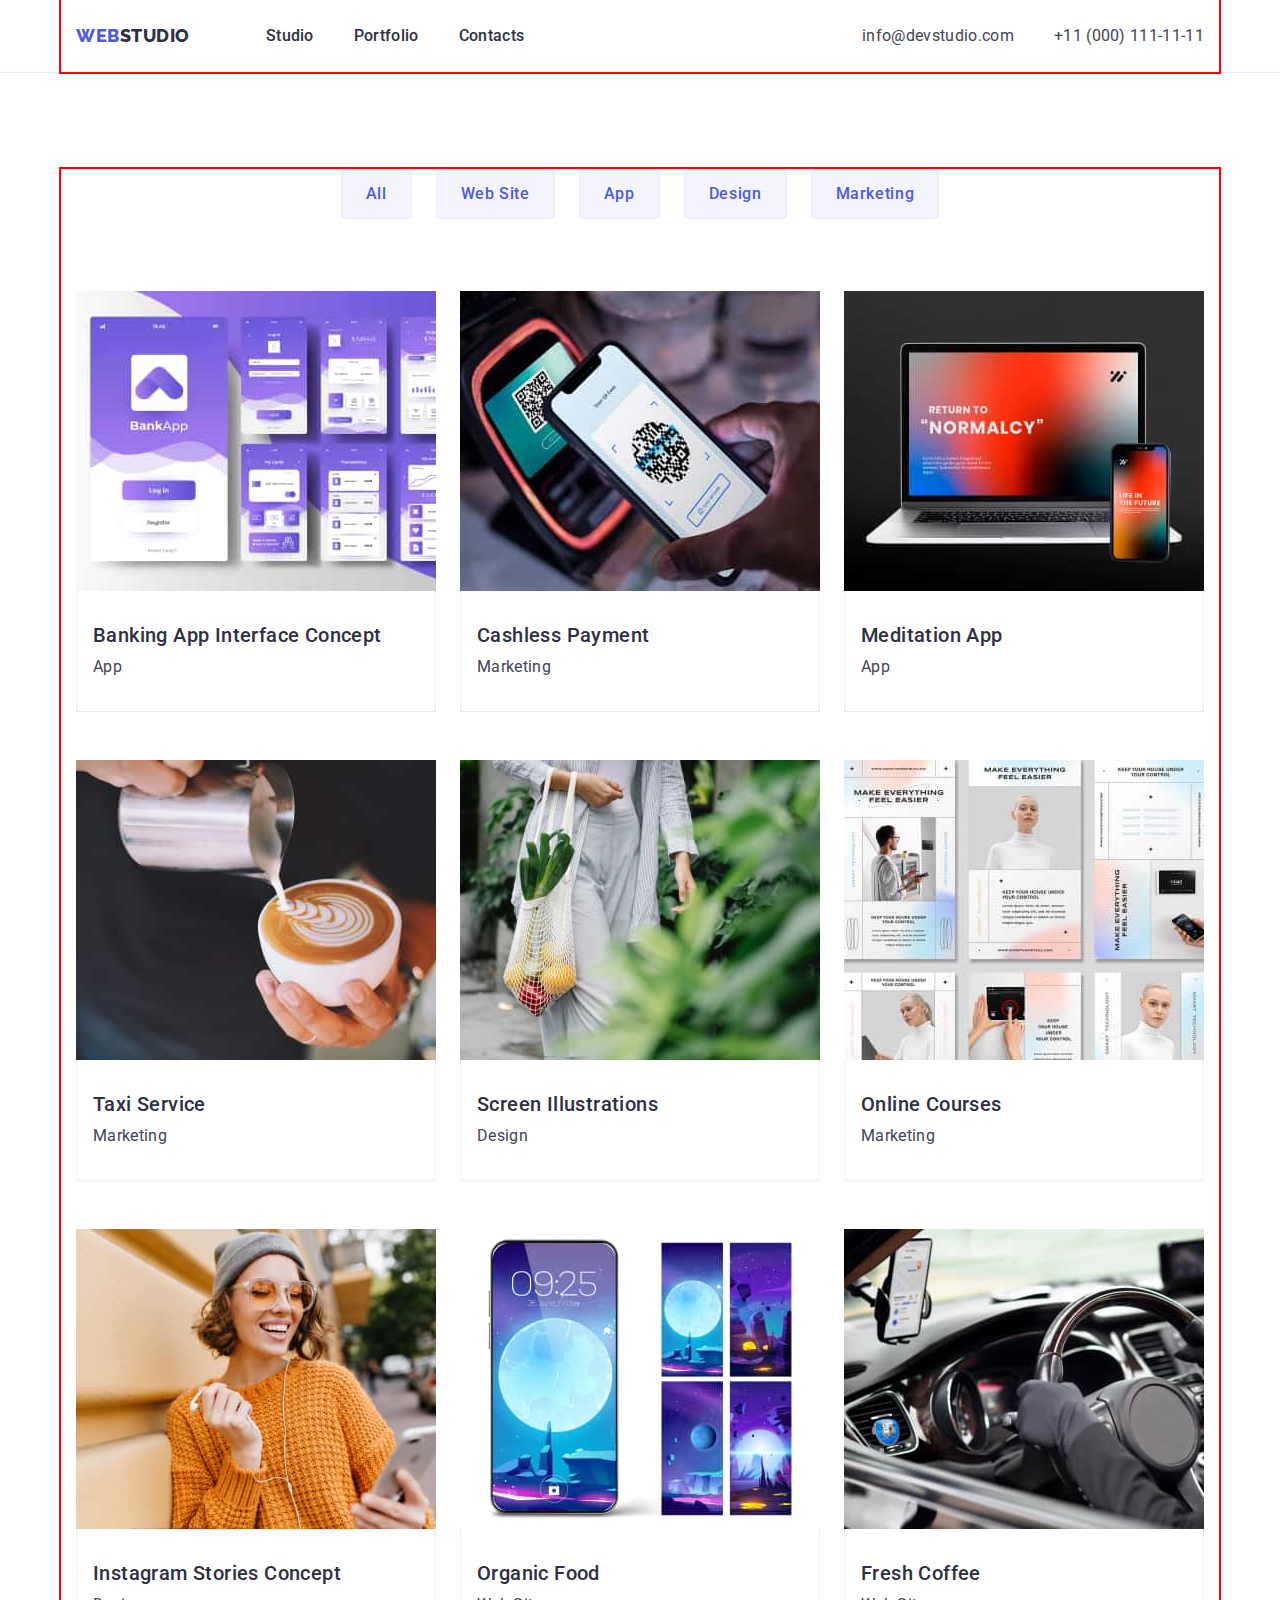
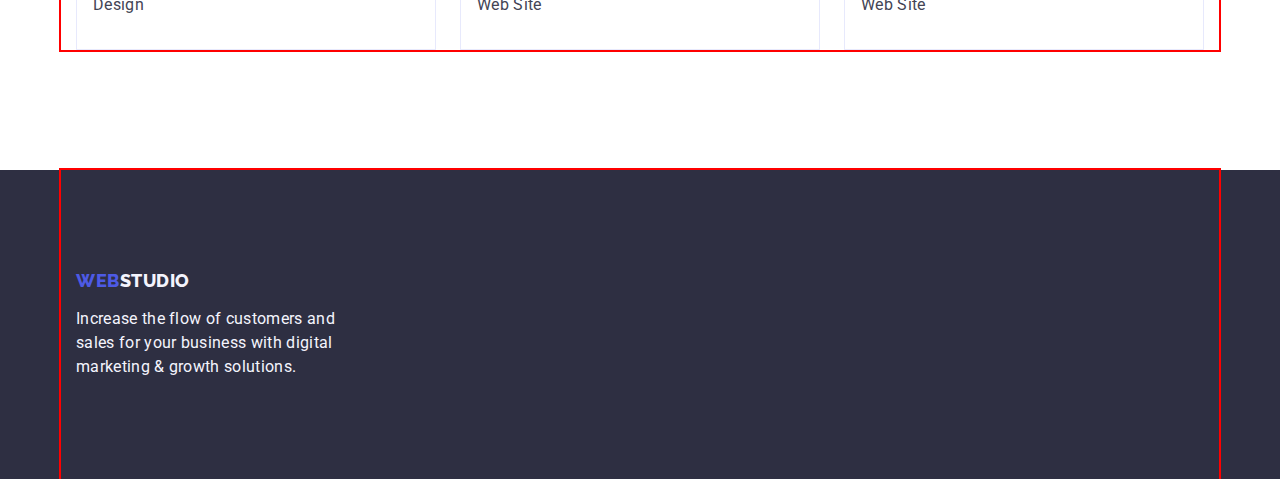
==== portfolio.html @ a3f8480d "1st-try-hw" ====
<!DOCTYPE html>
<html lang="en">
  <head>
    <meta charset="UTF-8" />
    <meta http-equiv="X-UA-Compatible" content="IE=edge" />
    <meta name="viewport" content="width=device-width, initial-scale=1.0" />
    <title>WebStudio</title>
    <link rel="preconnect" href="https://fonts.googleapis.com" />
    <link rel="preconnect" href="https://fonts.gstatic.com" crossorigin />
    <link
      href="https://fonts.googleapis.com/css2?family=Raleway:wght@800&family=Roboto:wght@400;500;700;900&display=swap"
      rel="stylesheet"
    />
    <link
      href="
https://cdn.jsdelivr.net/npm/modern-normalize@1.1.0/modern-normalize.min.css
"
      rel="stylesheet"
    />
    <link rel="stylesheet" href="./css/styles.css" />
  </head>
  <body>
    <header class="page-head">
      <!-- Navigation panel -->
      <div class="header-container container">
        <a class="link logo header-link-size" href="./index.html"
          >Web<span class="second-header-logo">Studio</span></a
        >
        <nav class="page-nav">
          <ul class="list menu">
            <li class="menu-item">
              <a class="link menu-link header-link-size" href="./index.html"
                >Studio</a
              >
            </li>
            <li class="menu-item">
              <a class="link menu-link header-link-size" href="./portfolio.html"
                >Portfolio</a
              >
            </li>
            <li class="menu-item">
              <a class="link menu-link header-link-size" href="">Contacts</a>
            </li>
          </ul>
        </nav>
        <!-- Contacts panel -->
        <address class="contacts">
          <ul class="list contact-list">
            <li class="contact-item">
              <a
                class="link link-address header-link-size"
                href="mailto:info@devstudio.com"
                >info@devstudio.com</a
              >
            </li>
            <li class="contact-item">
              <a
                class="link link-address header-link-size"
                href="tel:+110001111111"
                >+11 (000) 111-11-11</a
              >
            </li>
          </ul>
        </address>
      </div>
    </header>
    <main>
      <!-- Site filter section -->
      <section class="portfolio-section">
        <div class="container">
          <h1 class="main-title visually-hidden">Buttons</h1>
          <ul class="list filter-list">
            <li class="filter-item">
              <button class="filter-button" type="button">All</button>
            </li>
            <li class="filter-item">
              <button class="filter-button" type="button">Web Site</button>
            </li>
            <li class="filter-item">
              <button class="filter-button" type="button">App</button>
            </li>
            <li class="filter-item">
              <button class="filter-button" type="button">Design</button>
            </li>
            <li class="filter-item">
              <button class="filter-button" type="button">Marketing</button>
            </li>
          </ul>
          <!-- Advantages Section -->
          <ul class="list portfolio-card">
            <li>
              <a class="link card" href=""
                ><img
                  src="./images/portfolio/img-1.jpg"
                  alt="Bank app"
                  width="360"
                  height="300"
                />
                <div class="portfolio-card-content">
                  <h2 class="title">Banking App Interface Concept</h2>
                  <p class="uppertitle">App</p>
                </div></a
              >
            </li>
            <li>
              <a class="link" href=""
                ><img
                  src="./images/portfolio/img-2.jpg"
                  alt="Payment"
                  width="360"
                  height="300"
                />
                <div class="portfolio-card-content">
                  <h2 class="title">Cashless Payment</h2>
                  <p class="uppertitle">Marketing</p>
                </div></a
              >
            </li>
            <li>
              <a class="link" href=""
                ><img
                  src="./images/portfolio/img-3.jpg"
                  alt="Meditation"
                  width="360"
                  height="300"
                />
                <div class="portfolio-card-content">
                  <h2 class="title">Meditation App</h2>
                  <p class="uppertitle">App</p>
                </div></a
              >
            </li>
            <li>
              <a class="link" href=""
                ><img
                  src="./images/portfolio/img-4.jpg"
                  alt="Marketing"
                  width="360"
                  height="300"
                />
                <div class="portfolio-card-content">
                  <h2 class="title">Taxi Service</h2>
                  <p class="uppertitle">Marketing</p>
                </div></a
              >
            </li>
            <li>
              <a class="link" href=""
                ><img
                  src="./images/portfolio/img-5.jpg"
                  alt="Illustrations"
                  width="360"
                  height="300"
                />
                <div class="portfolio-card-content">
                  <h2 class="title">Screen Illustrations</h2>
                  <p class="uppertitle">Design</p>
                </div></a
              >
            </li>
            <li>
              <a class="link" href=""
                ><img
                  src="./images/portfolio/img-6.jpg"
                  alt="Online Courses"
                  width="360"
                  height="300"
                />
                <div class="portfolio-card-content">
                  <h2 class="title">Online Courses</h2>
                  <p class="uppertitle">Marketing</p>
                </div></a
              >
            </li>
            <li>
              <a class="link" href=""
                ><img
                  src="./images/portfolio/img-7.jpg"
                  alt="Instagram"
                  width="360"
                  height="300"
                />
                <div class="portfolio-card-content">
                  <h2 class="title">Instagram Stories Concept</h2>
                  <p class="uppertitle">Design</p>
                </div></a
              >
            </li>
            <li>
              <a class="link" href=""
                ><img
                  src="./images/portfolio/img-8.jpg"
                  alt="Organic food"
                  width="360"
                  height="300"
                />
                <div class="portfolio-card-content">
                  <h2 class="title">Organic Food</h2>
                  <p class="uppertitle">Web Site</p>
                </div></a
              >
            </li>
            <li>
              <a class="link" href=""
                ><img
                  src="./images/portfolio/img-9.jpg"
                  alt="Fresh Coffee"
                  width="360"
                  height="300"
                />
                <div class="portfolio-card-content">
                  <h2 class="title">Fresh Coffee</h2>
                  <p class="uppertitle">Web Site</p>
                </div></a
              >
            </li>
          </ul>
        </div>
      </section>
    </main>
    <footer class="footer">
      <div class="container footer-cntnr">
        <a class="link logo footer-logo-position" href="./index.html"
          >Web<span class="second-footer-logo">Studio</span></a
        >
        <p class="footer-comments">
          Increase the flow of customers and sales for your business with
          digital marketing & growth solutions.
        </p>
      </div>
    </footer>
  </body>
</html>
---- css/styles.css ----
:root {
  /* Fonts */
  --primery-font: "Roboto", sans-serif;
  --secondary-font: "Raleway", sans-serif;
  /* Color */
  --main-txt-clr: #2e2f42;
  --secondary-txt-clr: #434455;
  --light-txt-clr: #f4f4fd;
  --teamcard-bg-clr: #f4f4fd;
  --main-bg-clr: #ffffff;
  --secondary-bg-clr: #2e2f42;
  --accent-color: #404bbf;
  --active-btn-clr: #4d5ae5;
  --border-header-clr: #e7e9fc;

  /* Others */
}
/* ====BASE STYLES==== */
h1,
h2,
h3,
p {
  margin-top: 0;
  margin-bottom: 0;
}
ul {
  margin-top: 0;
  margin-bottom: 0;
  padding-left: 0;
}
img {
  display: block;
  max-width: 100%;
  height: auto;
}
button {
  cursor: pointer;
}
.list {
  list-style: none;
  margin: 0;
  padding: 0;
}
.link {
  text-decoration: none;
}
/* ====/BASE STYLES==== */
.visually-hidden {
  position: absolute;
  width: 1px;
  height: 1px;
  margin: -1px;
  border: 0;
  padding: 0;

  white-space: nowrap;
  clip-path: inset(100%);
  clip: rect(0 0 0 0);
  overflow: hidden;
}

.container {
  max-width: 1158px;
  padding: 0 15px;
  margin: 0 auto;
  outline: 2px solid red;
}
/* Common */
body {
  font-size: 16px;
  font-family: var(--primery-font);
  font-weight: 400;
  line-height: 1.5;
  letter-spacing: 0.02em;
  color: var(--secondary-txt-clr);
  background-color: var(--main-bg-clr);
}
.main-title {
  font-weight: 700;
  font-size: 36px;
  line-height: 1.11;
  text-align: center;
  text-transform: capitalize;
  letter-spacing: 0.02em;
  color: var(--main-txt-clr);
}
.title {
  font-weight: 500;
  font-size: 20px;
  line-height: 1.2;
  letter-spacing: 0.02em;
  color: var(--main-txt-clr);
}
.uppertitle {
  font-size: 16px;
  line-height: 1.5;
  letter-spacing: 0.02em;
  color: var(--secondary-txt-clr);
}

/* HEADER */

.header-container {
  display: flex;
  align-items: center;
}
.header-link-size {
  padding-top: 24px;
  padding-bottom: 24px;
}
.page-head {
  border-bottom: 1px solid var(--border-header-clr);
}

/* Navigation panel */
.logo {
  font-family: var(--secondary-font);
  font-weight: 800;
  font-size: 18px;
  line-height: 1.17;
  letter-spacing: 0.03em;
  text-transform: uppercase;
  color: var(--active-btn-clr);
  margin-right: 76px;
}
.second-header-logo {
  color: var(--main-txt-clr);
}
.menu {
  display: flex;
  flex-direction: row;
}
.menu-item:not(:last-child) {
  margin-right: 40px;
}
.menu-link {
  display: block;
  font-weight: 500;
  font-size: 16px;
  line-height: 1.5;
  letter-spacing: 0.02em;
  color: var(--main-txt-clr);
}
.menu-link:hover,
.menu-link:focus {
  color: var(--accent-color);
}
.page-nav {
  margin-right: auto;
}
/* Contacts panel */
.contacts {
  font-style: normal;
}
.contact-list {
  display: flex;
}
.contact-item:not(:last-child) {
  margin-right: 40px;
}
.link-address {
  display: block;
  font-weight: 400;
  font-size: 16px;
  line-height: 1.5;
  letter-spacing: 0.02em;
  color: var(--secondary-txt-clr);
}
.link-address:hover,
.link-address:focus {
  color: var(--accent-color);
}
/* HERO SECTION */

.hero {
  padding-top: 188px;
  padding-bottom: 188px;
  background: var(--secondary-bg-clr);
}
.modal-btn {
  display: block;
  padding: 16px 32px;
  margin-left: auto;
  margin-right: auto;
  font-family: inherit;
  font-weight: 500;
  font-size: 16px;
  line-height: 1.5;
  letter-spacing: 0.04em;
  color: var(--main-bg-clr);
  background: var(--active-btn-clr);
  cursor: pointer;

  box-shadow: 0px 4px 4px rgba(0, 0, 0, 0.15);
  border-radius: 4px;
}
.modal-btn:hover,
.modal-btn:focus {
  background: var(--accent-color);
}
.hero-title {
  margin-right: auto;
  margin-left: auto;
  margin-bottom: 48px;
  width: 496px;
  font-weight: 700;
  font-size: 56px;
  line-height: 1.07;
  text-align: center;
  letter-spacing: 0.02em;
  color: var(--main-bg-clr);
}

/* SECOND SECTION */

.second-section {
  padding-top: 120px;
  padding-bottom: 120px;
}
.second-section-cntnr {
  display: flex;
}
.second-section-list {
  width: 264px;
}
.second-section-list:not(:last-child) {
  margin-right: 24px;
}
.second-section-list {
}
.title-position {
  margin-bottom: 8px;
}
.uppertitle {
}

/* THIRD SECTION */

.third-section {
  padding-bottom: 120px;
}
.main-title-position {
  margin-bottom: 72px;
}
.third-section-cntnr {
  display: flex;
}
.third-section-list:not(:last-child) {
  margin-right: 24px;
}

/* TEAM SECTION */

.team-section {
  padding-top: 120px;
  padding-bottom: 120px;
}
.team-section-cntnr {
  display: flex;
}
.team-card-position:not(:last-child) {
  margin-right: 24px;
}
.card-content {
  margin: 32px 16px;
  display: flex;
  flex-direction: column;
  justify-content: center;
  align-items: center;
  padding: 0px;
  gap: 8px;
}

/* ====PORTFOLIO==== */

.portfolio-section {
  padding-top: 96px;
  padding-bottom: 120px;
}

/* Site filter section */
.filter-button {
  display: block;
  padding: 12px 24px;
  font-family: inherit;
  font-weight: 500;
  font-size: 16px;
  line-height: 1.5;
  letter-spacing: 0.04em;
  color: var(--active-btn-clr);
  background: var(--teamcard-bg-clr);
  cursor: pointer;
  border: 1px solid var(--border-header-clr);
  border-radius: 4px;
}
.filter-button:hover,
.filter-button:focus {
  color: var(--main-bg-clr);
  background: var(--accent-color);
}
.filter-list {
  display: flex;
  justify-content: center;
  margin-bottom: 72px;
}
.filter-item:not(:last-child) {
  margin-right: 24px;
}
/* Team section */

.team-section-style {
  background: var(--teamcard-bg-clr);
}
.team-card-background {
  background: var(--main-bg-clr);
}
.portfolio-card {
  display: flex;
  flex-wrap: wrap;
  gap: 48px 24px;
}
.portfolio-card-content {
  display: flex;
  flex-direction: column;
  padding-top: 32px;
  padding-bottom: 32px;
  padding-left: 16px;
  gap: 8px;
  border: 1px solid var(--border-header-clr);
  border-top: none;
}

/* FOOTER */
.footer-comments {
  width: 264px;
  font-weight: 400;
  font-size: 16px;
  line-height: 1.5;
  letter-spacing: 0.02em;
  color: var(--light-txt-clr);
}
.footer {
  background: var(--secondary-bg-clr);
}
.second-footer-logo {
  color: var(--light-txt-clr);
}
.footer-cntnr {
  padding-top: 100px;
  padding-bottom: 100px;
  display: flex;
  flex-direction: column;
  gap: 16px;
}
.footer-logo-position {
}
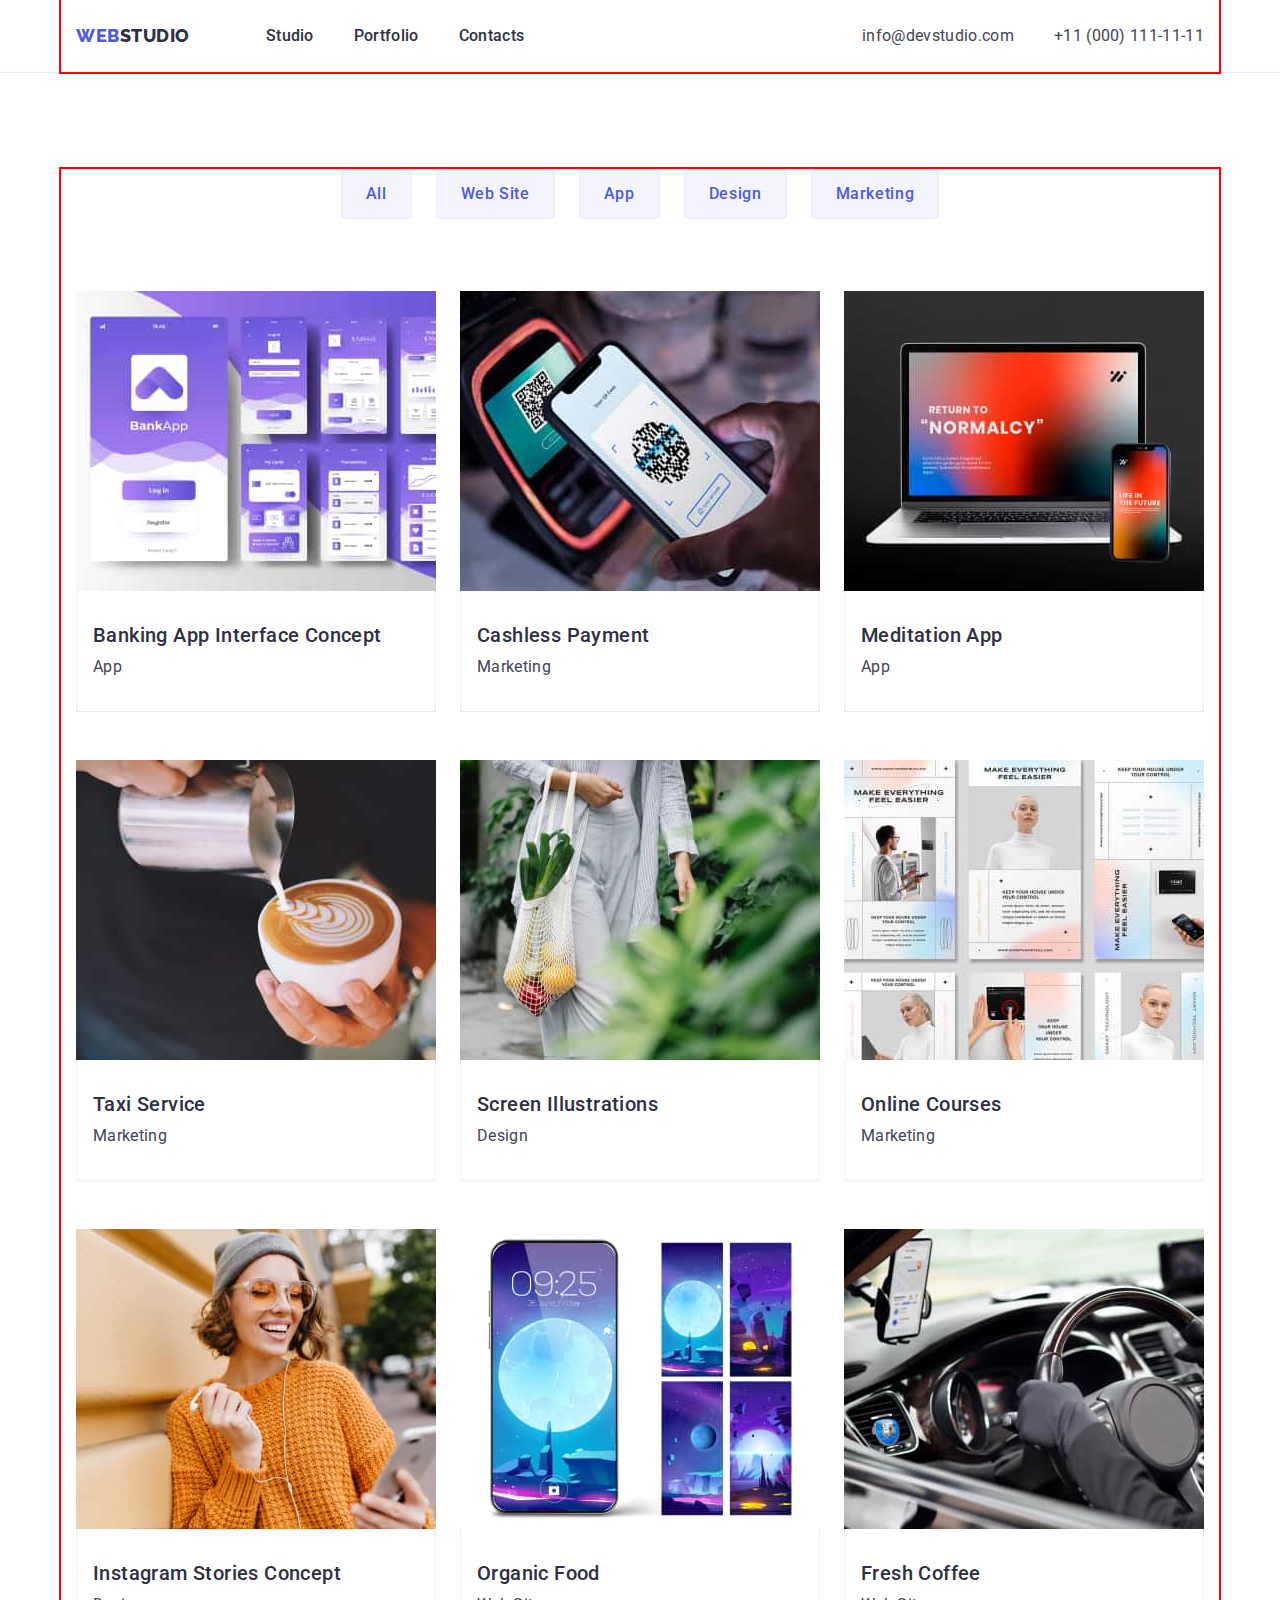
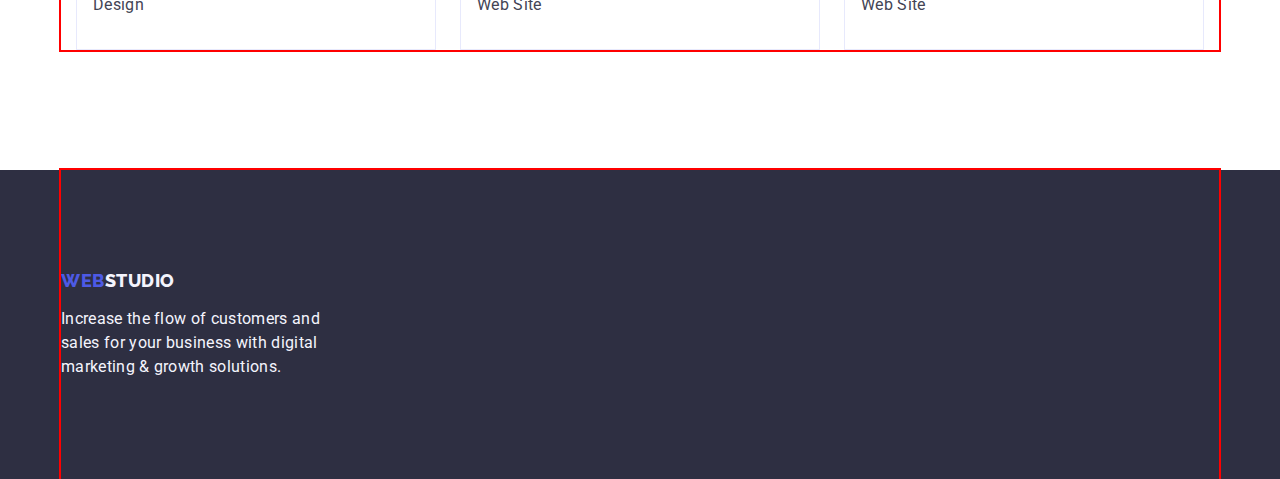
==== commit 406a77ee: "2nd-try-hw" ====
--- a/portfolio.html
+++ b/portfolio.html
@@ -88,7 +88,7 @@
           </ul>
           <!-- Advantages Section -->
           <ul class="list portfolio-card">
-            <li>
+            <li class="advantages-list">
               <a class="link card" href=""
                 ><img
                   src="./images/portfolio/img-1.jpg"
@@ -97,12 +97,14 @@
                   height="300"
                 />
                 <div class="portfolio-card-content">
-                  <h2 class="title">Banking App Interface Concept</h2>
+                  <h2 class="title card-title-pstn">
+                    Banking App Interface Concept
+                  </h2>
                   <p class="uppertitle">App</p>
                 </div></a
               >
             </li>
-            <li>
+            <li class="advantages-list">
               <a class="link" href=""
                 ><img
                   src="./images/portfolio/img-2.jpg"
@@ -111,12 +113,12 @@
                   height="300"
                 />
                 <div class="portfolio-card-content">
-                  <h2 class="title">Cashless Payment</h2>
+                  <h2 class="title card-title-pstn">Cashless Payment</h2>
                   <p class="uppertitle">Marketing</p>
                 </div></a
               >
             </li>
-            <li>
+            <li class="advantages-list">
               <a class="link" href=""
                 ><img
                   src="./images/portfolio/img-3.jpg"
@@ -125,12 +127,12 @@
                   height="300"
                 />
                 <div class="portfolio-card-content">
-                  <h2 class="title">Meditation App</h2>
+                  <h2 class="title card-title-pstn">Meditation App</h2>
                   <p class="uppertitle">App</p>
                 </div></a
               >
             </li>
-            <li>
+            <li class="advantages-list">
               <a class="link" href=""
                 ><img
                   src="./images/portfolio/img-4.jpg"
@@ -139,12 +141,12 @@
                   height="300"
                 />
                 <div class="portfolio-card-content">
-                  <h2 class="title">Taxi Service</h2>
+                  <h2 class="title card-title-pstn">Taxi Service</h2>
                   <p class="uppertitle">Marketing</p>
                 </div></a
               >
             </li>
-            <li>
+            <li class="advantages-list">
               <a class="link" href=""
                 ><img
                   src="./images/portfolio/img-5.jpg"
@@ -153,12 +155,12 @@
                   height="300"
                 />
                 <div class="portfolio-card-content">
-                  <h2 class="title">Screen Illustrations</h2>
+                  <h2 class="title card-title-pstn">Screen Illustrations</h2>
                   <p class="uppertitle">Design</p>
                 </div></a
               >
             </li>
-            <li>
+            <li class="advantages-list">
               <a class="link" href=""
                 ><img
                   src="./images/portfolio/img-6.jpg"
@@ -167,12 +169,12 @@
                   height="300"
                 />
                 <div class="portfolio-card-content">
-                  <h2 class="title">Online Courses</h2>
+                  <h2 class="title card-title-pstn">Online Courses</h2>
                   <p class="uppertitle">Marketing</p>
                 </div></a
               >
             </li>
-            <li>
+            <li class="advantages-list">
               <a class="link" href=""
                 ><img
                   src="./images/portfolio/img-7.jpg"
@@ -181,12 +183,14 @@
                   height="300"
                 />
                 <div class="portfolio-card-content">
-                  <h2 class="title">Instagram Stories Concept</h2>
+                  <h2 class="title card-title-pstn">
+                    Instagram Stories Concept
+                  </h2>
                   <p class="uppertitle">Design</p>
                 </div></a
               >
             </li>
-            <li>
+            <li class="advantages-list">
               <a class="link" href=""
                 ><img
                   src="./images/portfolio/img-8.jpg"
@@ -195,12 +199,12 @@
                   height="300"
                 />
                 <div class="portfolio-card-content">
-                  <h2 class="title">Organic Food</h2>
+                  <h2 class="title card-title-pstn">Organic Food</h2>
                   <p class="uppertitle">Web Site</p>
                 </div></a
               >
             </li>
-            <li>
+            <li class="advantages-list">
               <a class="link" href=""
                 ><img
                   src="./images/portfolio/img-9.jpg"
@@ -209,7 +213,7 @@
                   height="300"
                 />
                 <div class="portfolio-card-content">
-                  <h2 class="title">Fresh Coffee</h2>
+                  <h2 class="title card-title-pstn">Fresh Coffee</h2>
                   <p class="uppertitle">Web Site</p>
                 </div></a
               >
--- a/css/styles.css
+++ b/css/styles.css
@@ -182,6 +182,8 @@
   padding: 16px 32px;
   margin-left: auto;
   margin-right: auto;
+  min-width: 169px;
+  height: 56px;
   font-family: inherit;
   font-weight: 500;
   font-size: 16px;
@@ -190,7 +192,7 @@
   color: var(--main-bg-clr);
   background: var(--active-btn-clr);
   cursor: pointer;
-
+  border: none;
   box-shadow: 0px 4px 4px rgba(0, 0, 0, 0.15);
   border-radius: 4px;
 }
@@ -202,7 +204,7 @@
   margin-right: auto;
   margin-left: auto;
   margin-bottom: 48px;
-  width: 496px;
+  max-width: 496px;
   font-weight: 700;
   font-size: 56px;
   line-height: 1.07;
@@ -258,17 +260,27 @@
 .team-section-cntnr {
   display: flex;
 }
+.team-card-position {
+  border-radius: 0px 0px 4px 4px;
+}
 .team-card-position:not(:last-child) {
   margin-right: 24px;
 }
+
 .card-content {
-  margin: 32px 16px;
+  padding: 32px 16px;
   display: flex;
   flex-direction: column;
   justify-content: center;
   align-items: center;
-  padding: 0px;
   gap: 8px;
+}
+.team-title-position {
+  text-align: center;
+  margin-bottom: 8px;
+}
+.text-team-position {
+  text-align: center;
 }
 
 /* ====PORTFOLIO==== */
@@ -295,6 +307,7 @@
 }
 .filter-button:hover,
 .filter-button:focus {
+  border: 1px solid transparent;
   color: var(--main-bg-clr);
   background: var(--accent-color);
 }
@@ -322,15 +335,18 @@
 .portfolio-card-content {
   display: flex;
   flex-direction: column;
-  padding-top: 32px;
-  padding-bottom: 32px;
-  padding-left: 16px;
-  gap: 8px;
+  padding: 32px 16px;
   border: 1px solid var(--border-header-clr);
   border-top: none;
 }
+.card-title-pstn {
+  margin-bottom: 8px;
+}
+.advantages-list {
+}
 
 /* FOOTER */
+
 .footer-comments {
   width: 264px;
   font-weight: 400;
@@ -346,11 +362,11 @@
   color: var(--light-txt-clr);
 }
 .footer-cntnr {
-  padding-top: 100px;
-  padding-bottom: 100px;
+  padding: 100px 0;
   display: flex;
   flex-direction: column;
-  gap: 16px;
 }
 .footer-logo-position {
-}
+  display: inline-block;
+  margin-bottom: 16px;
+}
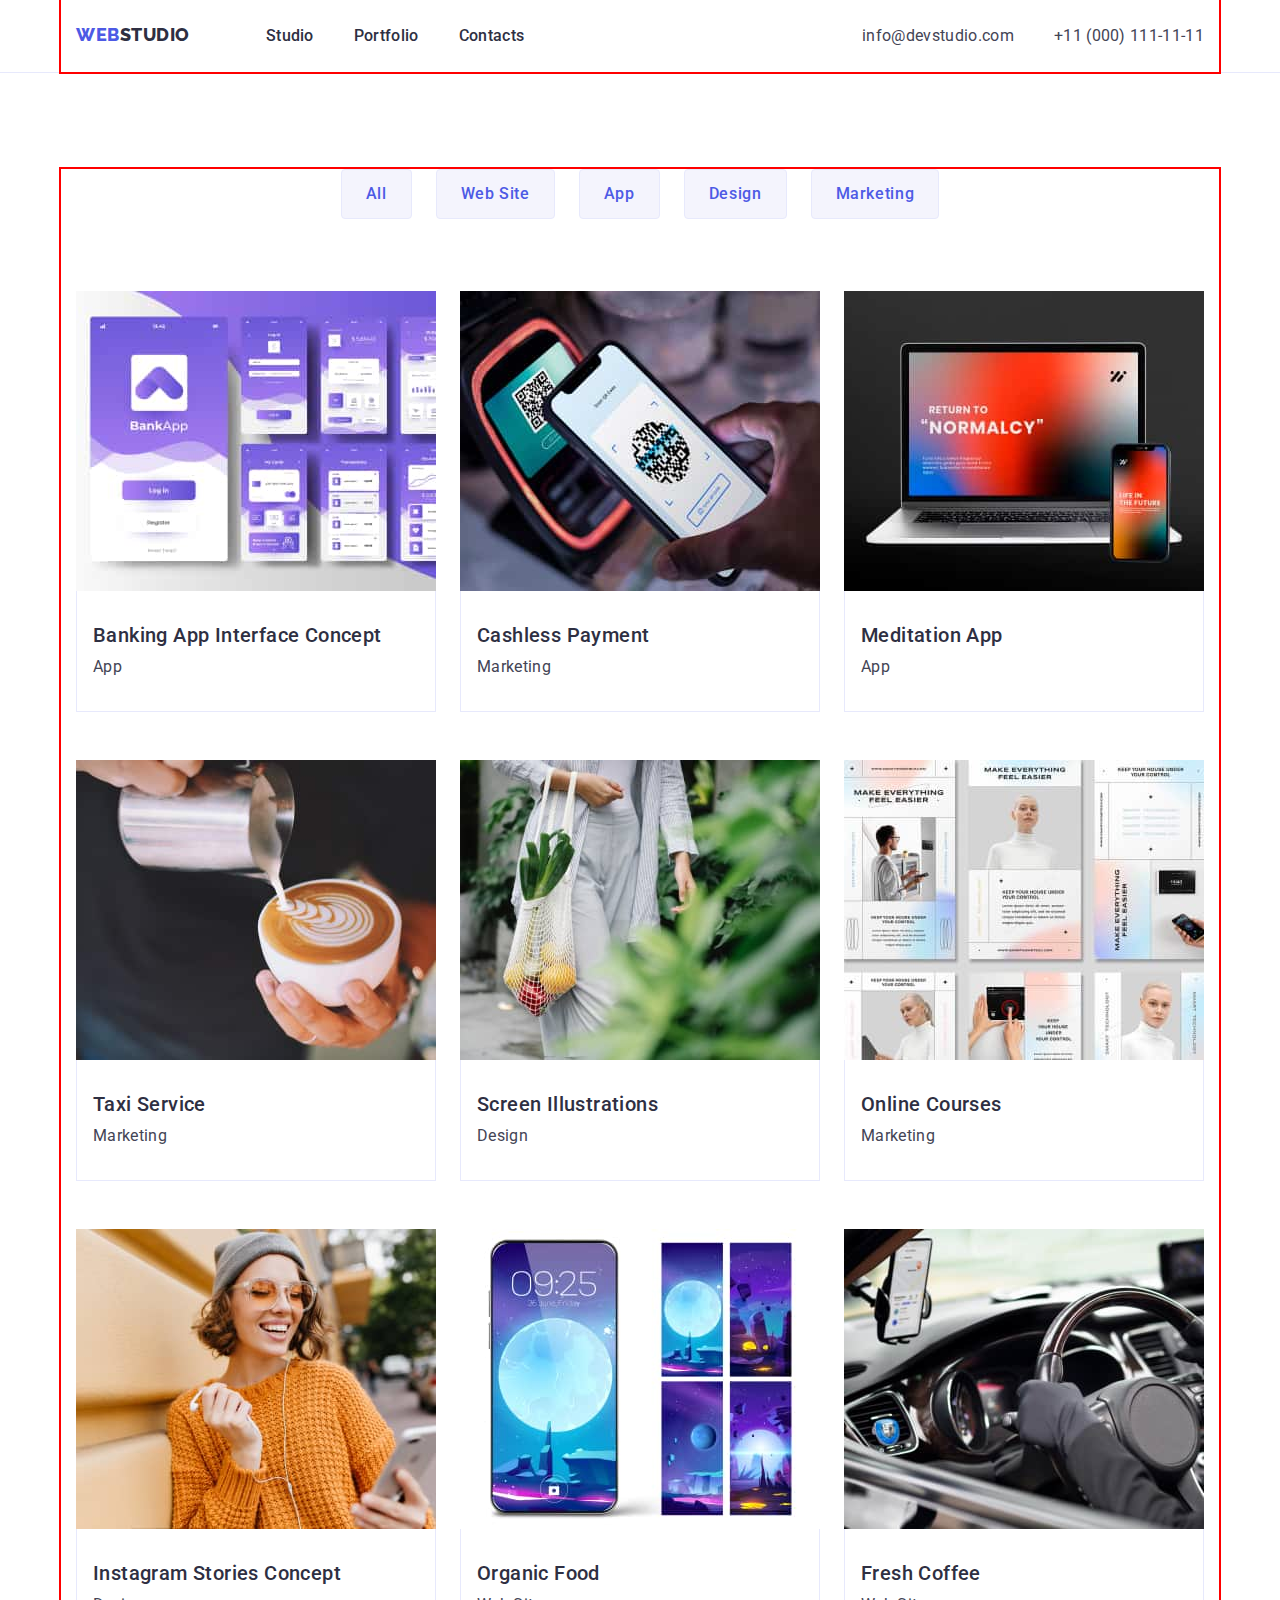
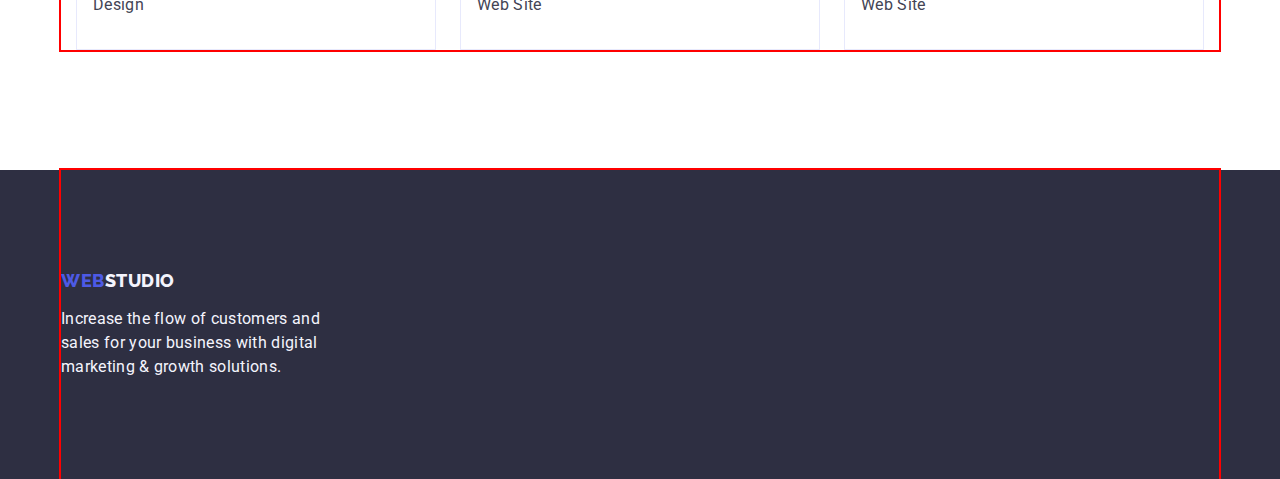
==== commit 103efe00: "Update portfolio.html" ====
--- a/portfolio.html
+++ b/portfolio.html
@@ -23,10 +23,11 @@
     <header class="page-head">
       <!-- Navigation panel -->
       <div class="header-container container">
-        <a class="link logo header-link-size" href="./index.html"
-          >Web<span class="second-header-logo">Studio</span></a
-        >
         <nav class="page-nav">
+          <a class="link logo header-link-size" href="./index.html"
+            >Web<span class="second-header-logo">Studio</span></a
+          >
+
           <ul class="list menu">
             <li class="menu-item">
               <a class="link menu-link header-link-size" href="./index.html"
--- a/css/styles.css
+++ b/css/styles.css
@@ -146,6 +146,8 @@
   color: var(--accent-color);
 }
 .page-nav {
+  display: flex;
+
   margin-right: auto;
 }
 /* Contacts panel */
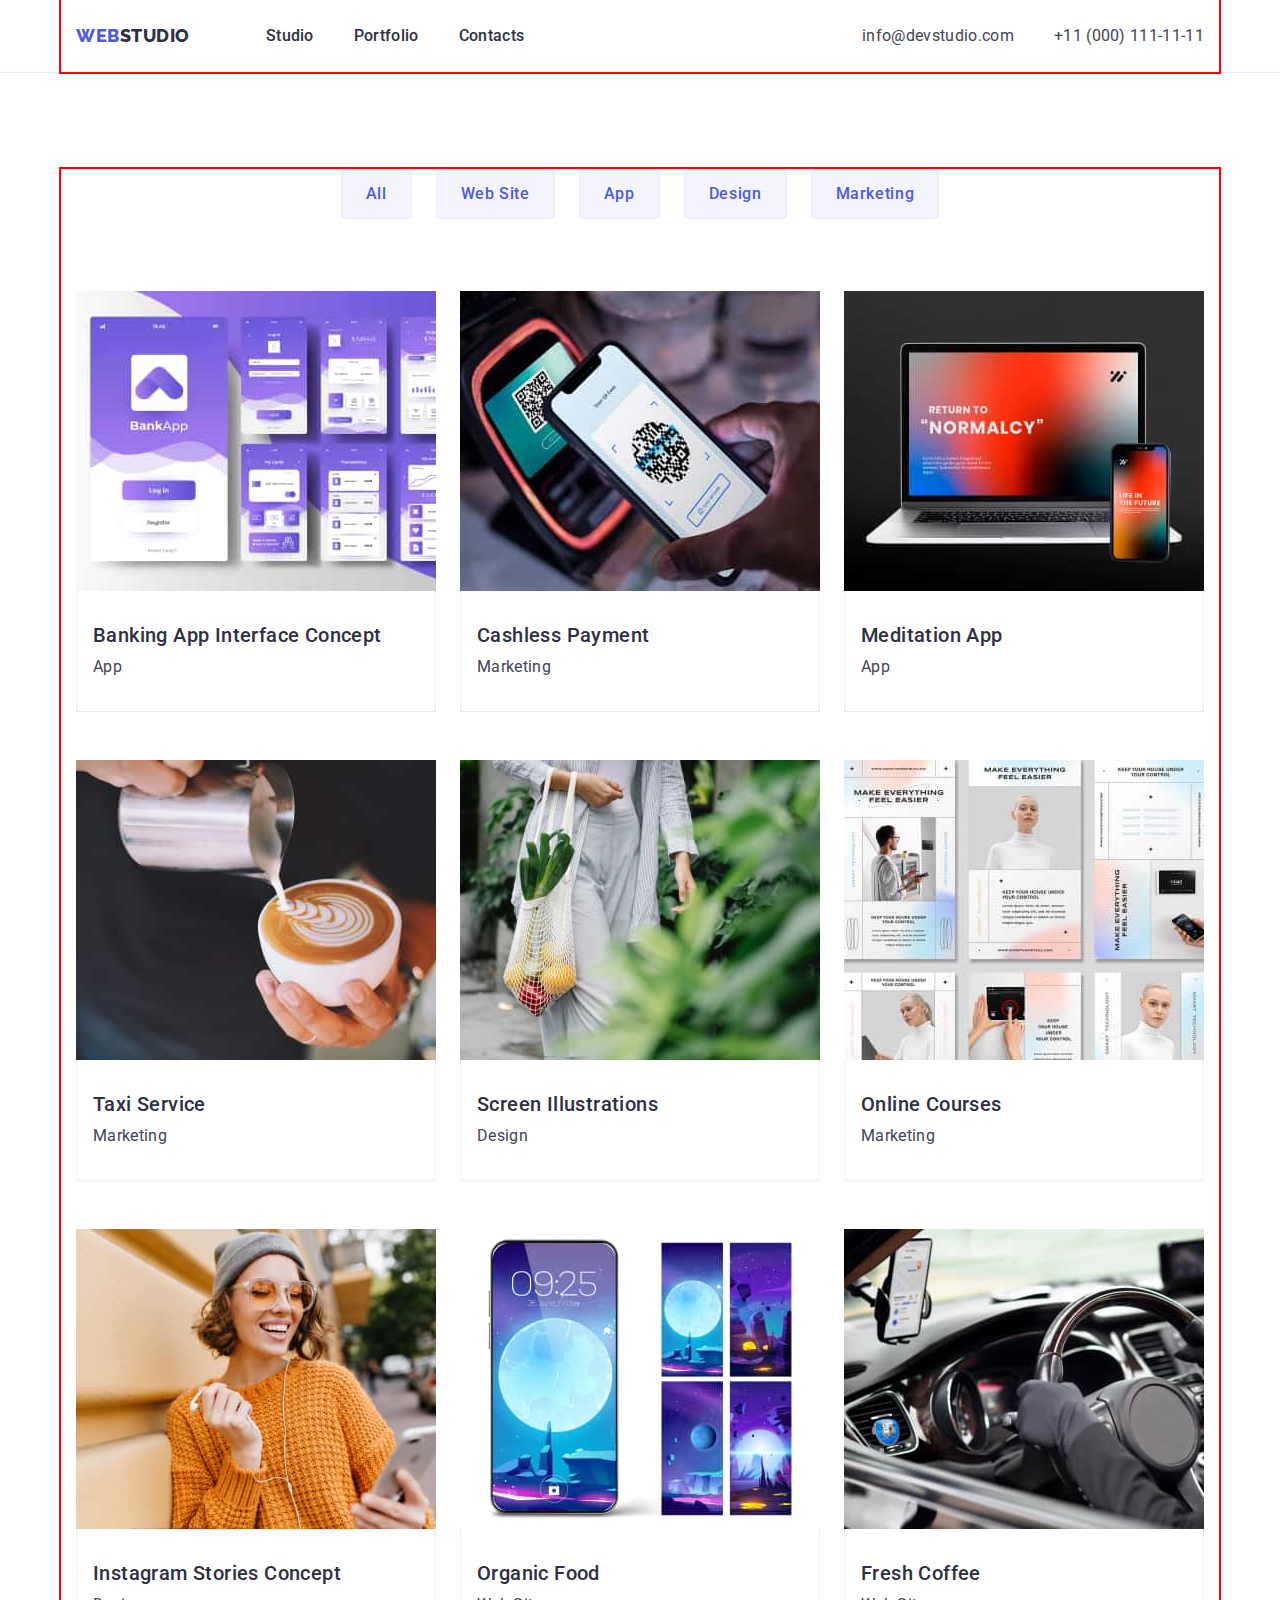
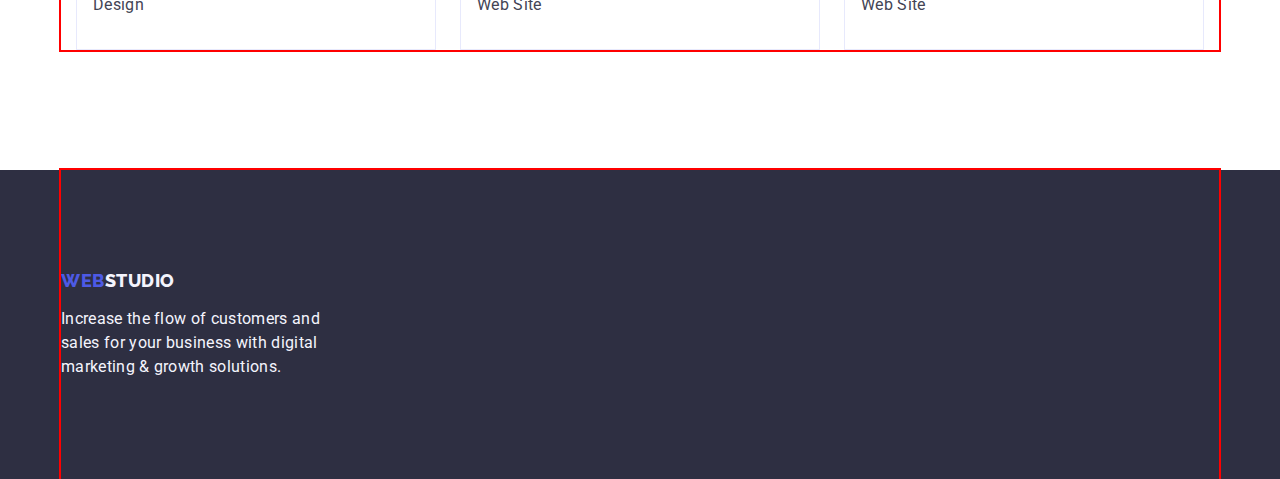
==== commit f2ba2b34: "2mistaces-left-hw3" ====
--- a/portfolio.html
+++ b/portfolio.html
@@ -12,10 +12,8 @@
       rel="stylesheet"
     />
     <link
-      href="
-https://cdn.jsdelivr.net/npm/modern-normalize@1.1.0/modern-normalize.min.css
-"
       rel="stylesheet"
+      href="https://cdn.jsdelivr.net/npm/modern-normalize@1.1.0/modern-normalize.min.css"
     />
     <link rel="stylesheet" href="./css/styles.css" />
   </head>
--- a/css/styles.css
+++ b/css/styles.css
@@ -147,7 +147,7 @@
 }
 .page-nav {
   display: flex;
-
+  align-items: center;
   margin-right: auto;
 }
 /* Contacts panel */
